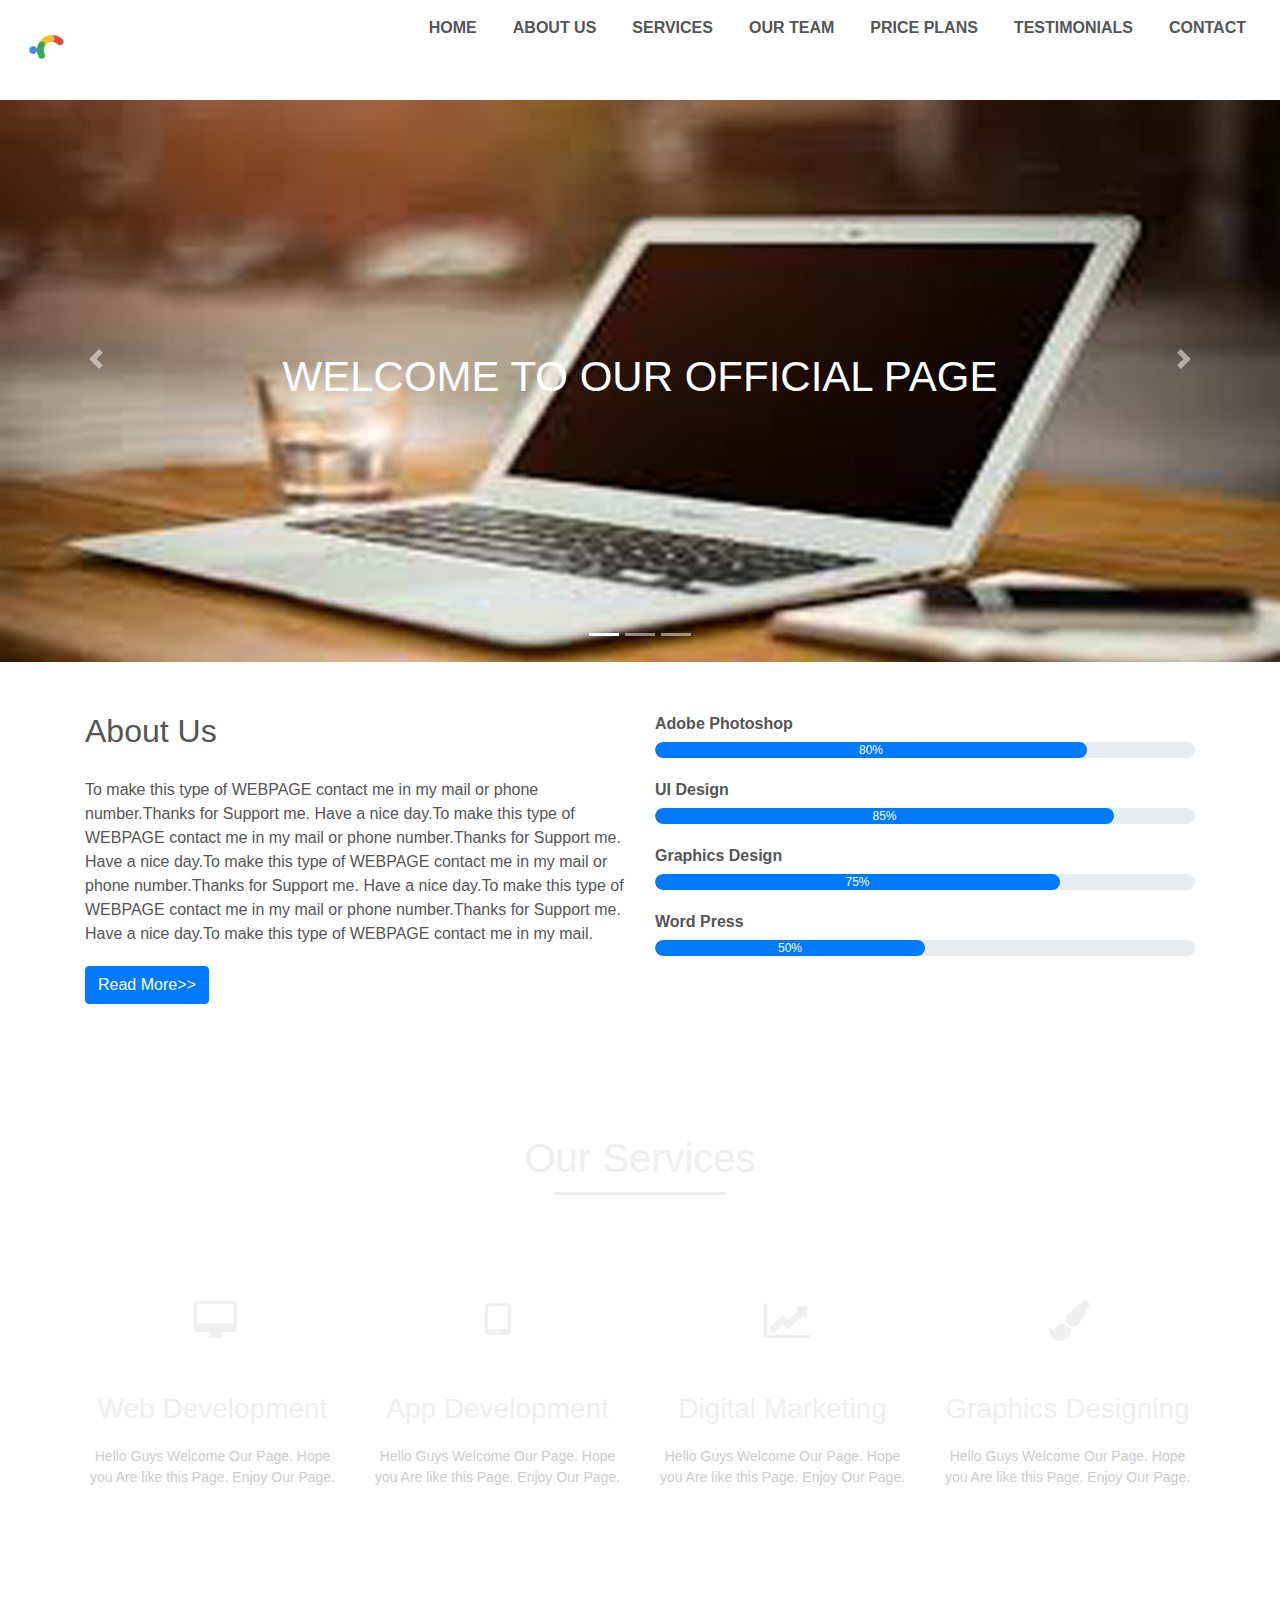
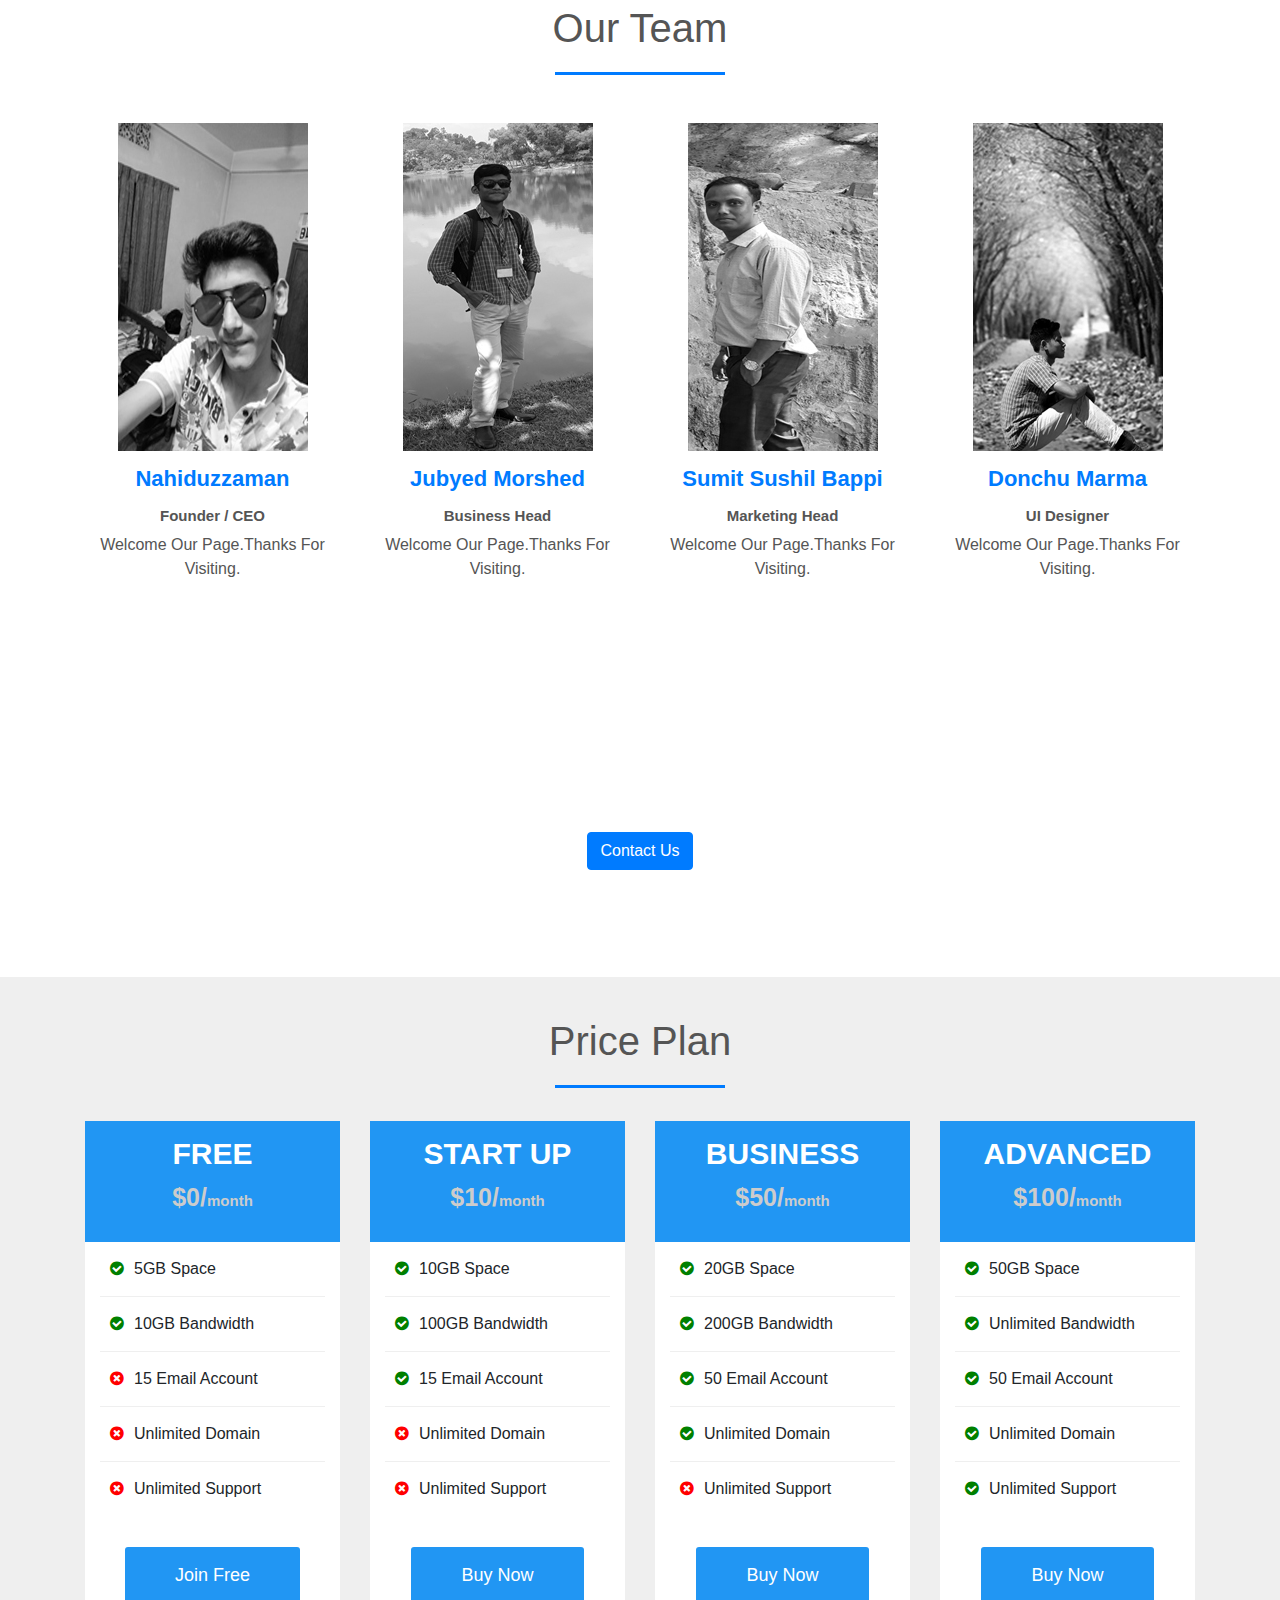
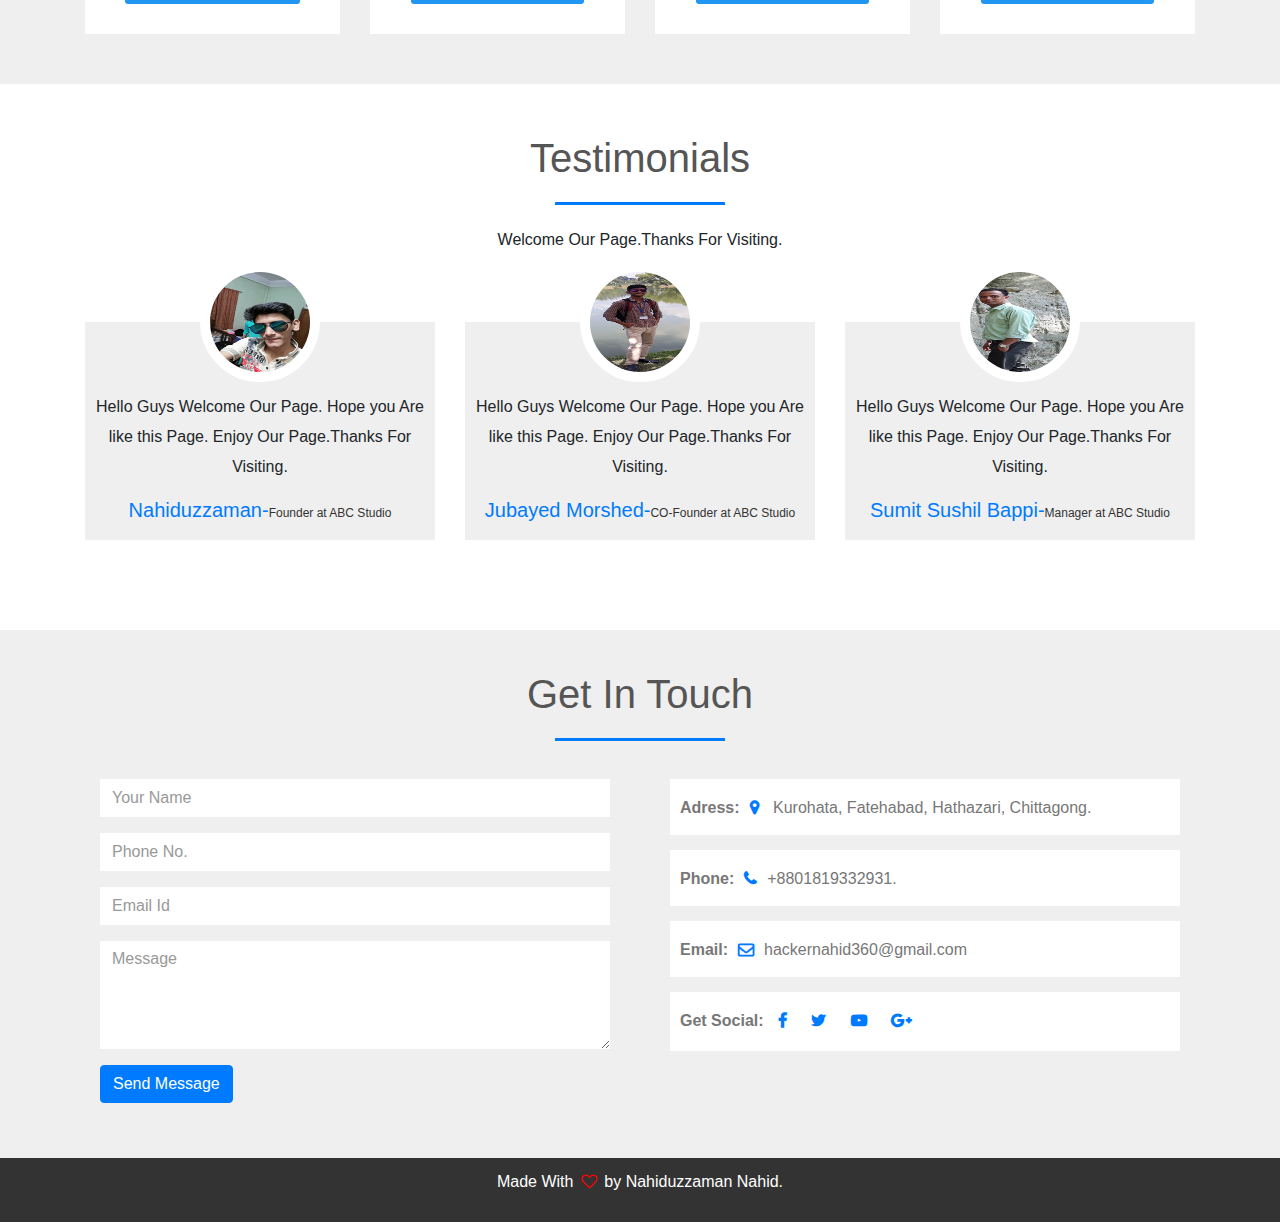
==== Full Site.html @ 356517ec "My First Web Page" ====
<!DOCTYPE html>
<head>
<title>Business Site</title>
<link rel="stylesheet" type="text/css" href="style.css">
<link rel="stylesheet" href="https://stackpath.bootstrapcdn.com/font-awesome/4.7.0/css/font-awesome.min.css">
<link rel="stylesheet" href="https://stackpath.bootstrapcdn.com/bootstrap/4.3.1/css/bootstrap.min.css">
<script src="https://code.jquery.com/jquery-3.3.1.slim.min.js"></script>
<script src="https://cdnjs.cloudflare.com/ajax/libs/popper.js/1.14.7/umd/popper.min.js"></script>
<script src="https://stackpath.bootstrapcdn.com/bootstrap/4.3.1/js/bootstrap.min.js"></script>
<div class="main">
<div class="logo">
<img src="source.gif">
</div>
</div>
</head>
<body>

 <!-------NavigationBar--------->
 <section id="nav-bar">
 <nav class="navbar navbar-expand-lg navbar-light">
  <a class="navbar-brand" href="#"></a>
  <button class="navbar-toggler" type="button" data-toggle="collapse" data-target="#navbarNav" aria-controls="navbarNav" aria-expanded="false" aria-label="Toggle navigation">
    <span class="navbar-toggler-icon"></span>
  </button>
  <div class="collapse navbar-collapse" id="navbarNav">
    <ul class="navbar-nav ml-auto">
      <li class="nav-item">
        <a class="nav-link" href="#top">HOME</a>
      </li>
      <li class="nav-item">
        <a class="nav-link" href="#about">ABOUT US</a>
      </li>
      <li class="nav-item">
        <a class="nav-link" href="#services">SERVICES</a>
      </li>
      <li class="nav-item">
        <a class="nav-link " href="#Team">OUR TEAM</a>
      </li>
      <li class="nav-item">
        <a class="nav-link " href="#price">PRICE PLANS</a>
      </li>
      <li class="nav-item">
        <a class="nav-link " href="#testimonials">TESTIMONIALS</a>
      </li>
      <li class="nav-item">
        <a class="nav-link " href="#contact">CONTACT</a>
      </li>
    </ul>
  </div>
</nav>
 </section>
               <!---------------slider---------->
               <div id="slider">
              <div id="headerslider" class="carousel slide" data-ride="carousel">
  <ol class="carousel-indicators">
    <li data-target="#headerslider" data-slide-to="0" class="active"></li>
    <li data-target="#headerslider" data-slide-to="1"></li>
    <li data-target="#headerslider" data-slide-to="2"></li>
  </ol>
  <div class="carousel-inner">
    <div class="carousel-item active">
      <img src="Untitled-1.jpg" class="d-block img-fluid">
      <div class="carousel-caption">
      <h5>WELCOME TO OUR OFFICIAL PAGE</h5>
      </div>
    </div>
    <div class="carousel-item">
      <img src="Untitled-2.jpg" class="d-block w-100 img-fluid">
       <div class="carousel-caption">
      <h5>JOIN US WITH OUR BUSINESS</h5>
      </div>
    </div>
    <div class="carousel-item">
      <img src="Untitled-3.jpg" class="d-block w-100 img-fluid">
       <div class="carousel-caption">
      <h5>WE ARE THE DEVELOPER</h5>
      </div>
    </div>
  </div>
  <a class="carousel-control-prev" href="#headerslider" role="button" data-slide="prev">
    <span class="carousel-control-prev-icon" aria-hidden="true"></span>
    <span class="sr-only">Previous</span>
  </a>
  <a class="carousel-control-next" href="#headerslider" role="button" data-slide="next">
    <span class="carousel-control-next-icon" aria-hidden="true"></span>
    <span class="sr-only">Next</span>
  </a>
</div>
</div>

<!----------------About---------------->
<section id="about">
<div class="container">
<div class="row">
<div class="col-md-6">
<h2>About Us</h2>
<div class="about-content">
To make this type of WEBPAGE contact me in my mail or phone number.Thanks for Support me. Have a nice day.To make this type of WEBPAGE contact me in my mail or phone number.Thanks for Support me. Have a nice day.To make this type of WEBPAGE contact me in my mail or phone number.Thanks for Support me. Have a nice day.To make this type of WEBPAGE contact me in my mail or phone number.Thanks for Support me. Have a nice day.To make this type of WEBPAGE contact me in my mail.
</div>
<button type="button" class="btn btn-primary">Read More>></button>
</div>
<div class="col-md-6 skills-bar">
<p>Adobe Photoshop</p>
<div class="progress">
<div class="progress-bar" style="width: 80%">80%</div>
</div>
<p>UI Design</p>
<div class="progress">
<div class="progress-bar" style="width: 85%">85%</div>
</div>
<p>Graphics Design</p>
<div class="progress">
<div class="progress-bar" style="width: 75%">75%</div>
</div>
<p>Word Press</p>
<div class="progress">
<div class="progress-bar" style="width: 50%">50%</div>
</div>
</div>
</div>
</div>
</section>
<!------------------Services--------------->
<section id="services">
<div class="container">
<h1>Our Services</h1>
<div class="row services">
<div class="col-md-3 text-center">
<div class="icon">
<i class="fa fa-desktop"></i>
</div>
<h3>Web Development</h3>
<p>Hello Guys Welcome Our Page. Hope you Are like this Page. Enjoy Our Page.</p>
</div>
<div class="col-md-3 text-center">
<div class="icon">
<i class="fa fa-tablet"></i>
</div>
<h3>App Development</h3>
<p>Hello Guys Welcome Our Page. Hope you Are like this Page. Enjoy Our Page.</p>
</div>
<div class="col-md-3 text-center">
<div class="icon">
<i class="fa fa-line-chart"></i>
</div>
<h3>Digital Marketing</h3>
<p>Hello Guys Welcome Our Page. Hope you Are like this Page. Enjoy Our Page.</p>
</div>
<div class="col-md-3 text-center">
<div class="icon">
<i class="fa fa-paint-brush"></i>
</div>
<h3>Graphics Designing</h3>
<p>Hello Guys Welcome Our Page. Hope you Are like this Page. Enjoy Our Page.</p>
</div>
</div>
</div>
</section>
                          <!----------------Team Member------------>
             <section id="Team">
             <div class="container">
             <h1>Our Team</h1>
             <div class="row">
             <div class="col-md-3 profile-pic text-center">
             <div class="img-box">
             <img src="team2.jpg" class="img-responsive">
             <ul>
             <a href="#"><li><i class="fa fa-facebook"></i></li></a>
                       <a href="#"><li><i class="fa fa-twitter"></i></li></a>
                                 <a href="#"><li><i class="fa fa-linkedin"></i></li></a>
                                 </ul>
             </div>
             <h2>Nahiduzzaman</h2>
             <h3>Founder / CEO</h3>
             <p>Welcome Our Page.Thanks For Visiting.</p>
             </div>
             <div class="col-md-3 profile-pic text-center">
             <div class="img-box">
             <img src="team1.jpg" class="img-responsive">
             <ul>
             <a href="#"><li><i class="fa fa-facebook"></i></li></a>
                       <a href="#"><li><i class="fa fa-twitter"></i></li></a>
                                 <a href="#"><li><i class="fa fa-linkedin"></i></li></a>
                                 </ul>
             </div>
             <h2>Jubyed Morshed</h2>
             <h3>Business Head</h3>
             <p>Welcome Our Page.Thanks For Visiting.</p>
             </div>
             <div class="col-md-3 profile-pic text-center">
             <div class="img-box">
             <img src="team3.jpg" class="img-responsive">
             <ul>
             <a href="#"><li><i class="fa fa-facebook"></i></li></a>
                       <a href="#"><li><i class="fa fa-twitter"></i></li></a>
                                 <a href="#"><li><i class="fa fa-linkedin"></i></li></a>
                                 </ul>
             </div>
             <h2>Sumit Sushil Bappi</h2>
             <h3>Marketing Head</h3>
             <p>Welcome Our Page.Thanks For Visiting.</p>
             </div>
             <div class="col-md-3 profile-pic text-center">
             <div class="img-box">
             <img src="team4.jpg" class="img-responsive">
             <ul>
             <a href="#"><li><i class="fa fa-facebook"></i></li></a>
                       <a href="#"><li><i class="fa fa-twitter"></i></li></a>
                                 <a href="#"><li><i class="fa fa-linkedin"></i></li></a>
                                 </ul>
             </div>
             <h2>Donchu Marma</h2>
             <h3>UI Designer</h3>
             <p>Welcome Our Page.Thanks For Visiting.</p>
             </div>
             </div>
             </div>
             </section>
<!-------------promo------------>
<section id="promo">
<div class="container">
<p>Get Free Domain Name And Web Hosting</p>
<a href="#" class="btn btn-primary">Contact Us</a>

</div>
</section>
<!----------------price plans------->
<section id="price">
<div class="container">
<h1>Price Plan</h1>
<div class="row">
<div class="col-md-3">
<div class="single-price">
<div class="price-head">
<h2>Free</h2>
<p>$0/<span>month</span></p>
</div>
<div class="price-content">
<ul>
<li><i class="fa fa-check-circle"></i>5GB Space</li>
<li><i class="fa fa-check-circle"></i>10GB Bandwidth</li>
<li><i class="fa fa-times-circle"></i>15 Email Account</li>
<li><i class="fa fa-times-circle"></i>Unlimited Domain</li>
<li><i class="fa fa-times-circle"></i>Unlimited Support</li>
</ul>
</div>
<div class="price-button">
<a class="buy-btn" href="#">Join Free</a>
</div>
</div>
</div>
<div class="col-md-3">
<div class="single-price">
<div class="price-head">
<h2>Start Up</h2>
<p>$10/<span>month</span></p>
</div>
<div class="price-content">
<ul>
<li><i class="fa fa-check-circle"></i>10GB Space</li>
<li><i class="fa fa-check-circle"></i>100GB Bandwidth</li>
<li><i class="fa fa-check-circle"></i>15 Email Account</li>
<li><i class="fa fa-times-circle"></i>Unlimited Domain</li>
<li><i class="fa fa-times-circle"></i>Unlimited Support</li>
</ul>
</div>
<div class="price-button">
<a class="buy-btn" href="#">Buy Now</a>
</div>
</div>
</div>
<div class="col-md-3">
<div class="single-price">
<div class="price-head">
<h2>Business</h2>
<p>$50/<span>month</span></p>
</div>
<div class="price-content">
<ul>
<li><i class="fa fa-check-circle"></i>20GB Space</li>
<li><i class="fa fa-check-circle"></i>200GB Bandwidth</li>
<li><i class="fa fa-check-circle"></i>50 Email Account</li>
<li><i class="fa fa-check-circle"></i>Unlimited Domain</li>
<li><i class="fa fa-times-circle"></i>Unlimited Support</li>
</ul>
</div>
<div class="price-button">
<a class="buy-btn" href="#">Buy Now</a>
</div>
</div>
</div>
<div class="col-md-3">
<div class="single-price">
<div class="price-head">
<h2>Advanced</h2>
<p>$100/<span>month</span></p>
</div>
<div class="price-content">
<ul>
<li><i class="fa fa-check-circle"></i>50GB Space</li>
<li><i class="fa fa-check-circle"></i>Unlimited Bandwidth</li>
<li><i class="fa fa-check-circle"></i>50 Email Account</li>
<li><i class="fa fa-check-circle"></i>Unlimited Domain</li>
<li><i class="fa fa-check-circle"></i>Unlimited Support</li>
</ul>
</div>
<div class="price-button">
<a class="buy-btn" href="#">Buy Now</a>
</div>
</div>
</div>
</div>
</div>
</section>
<!------------Testimonials----------->
<section id="testimonials">
<div class="container">
<h1>Testimonials</h1>
<p class="text-center">Welcome Our Page.Thanks For Visiting.</p>
<div class="row">
<div class="col-md-4 text-center">
<div class="profile">
<img src="team2.jpg" class="user">
<blockquote>Hello Guys Welcome Our Page. Hope you Are like this Page. Enjoy Our Page.Thanks For Visiting.</blockquote>
<h3>Nahiduzzaman-<span>Founder at ABC Studio </span></h3>
</div>
</div>
<div class="col-md-4 text-center">
<div class="profile">
<img src="team1.jpg" class="user">
<blockquote>Hello Guys Welcome Our Page. Hope you Are like this Page. Enjoy Our Page.Thanks For Visiting.</blockquote>
<h3>Jubayed Morshed-<span>CO-Founder at ABC Studio </span></h3>
</div>
</div>
<div class="col-md-4 text-center">
<div class="profile">
<img src="team3.jpg" class="user">
<blockquote>Hello Guys Welcome Our Page. Hope you Are like this Page. Enjoy Our Page.Thanks For Visiting.</blockquote>
<h3>Sumit Sushil Bappi-<span>Manager at ABC Studio </span></h3>
</div>
</div>
</div>
</div> 
</section>
<!-----------------Get in touch---------->
<section id="contact">
<div class="container">
<h1>Get In Touch</h1>
<div class="row">
<div class="col-md-6">
<form class="contact-form">
<div class="form-group">
<input type="text" class="form-control" placeholder="Your Name">
</div>
<div class="form-group">
<input type="number" class="form-control" placeholder="Phone No.">
</div>
<div class="form-group">
<input type="email" class="form-control" placeholder="Email Id">
</div>
<div class="form-group">
<textarea class="form-control" rows="4" placeholder="Message"></textarea>
</div>
<button type="submit" class="btn btn-primary">Send Message</button>
</form>
</div>
<div class="col-md-6 contact-info">
<div class="follow"><b>Adress:</b><i class="fa fa-map-marker"></i> Kurohata, Fatehabad, Hathazari, Chittagong.</div>

<div class="follow"><b>Phone:</b><i class="fa fa-phone"></i>+8801819332931.</div>

<div class="follow"><b>Email:</b><i class="fa fa-envelope-o"></i>hackernahid360@gmail.com </div>

<div class="follow"><label><b>Get Social:</b></label>
<a href="#"><i class="fa fa-facebook"></i></a>
<a href="#"><i class="fa fa-twitter"></i></a>
<a href="#"><i class="fa fa-youtube-play"></i></a>
<a href="#"><i class="fa fa-google-plus"></i></a>

</div>

</div>
</div>
</div>
</section>

<!-----------footer----------->
<section id="footer">
<div class="container text-center">
<p>Made With <i class="fa fa-heart-o"></i> by Nahiduzzaman Nahid.</p>
</div>
</section>

<script src="smooth-scroll.js"></script>
<script>
	var scroll = new SmoothScroll('a[href*="#"]');
</script>

</body>
</html>
---- style.css ----
*{
	  margin: 0;
	  padding: 0;
	}

nav-bar{
	position: sticky;
	top: 0;
	z-index: 10;
	
	}
.navbar-nav li{
	        padding: 0 10px;
	}
.navbar-nav li a{
	        float: right;
			text-align: left;
	}
.logo img{
          float: left;
		  width: 100px;
		  height: auto;
}
#nav-bar ul li a:hover
{
	                   color: #007bff!important;
	}
.navbar{
	                    background: #fff;
	}
.navbar-toggler{
	                  border: none!important;
	}
.nav-link{
	                           color: #555!important;;
							   font-weight: 600;
							   font-size: 16px;
	}
#slider{
	                       width: 100%;
	}
.carousel-caption{
	                                 top: 50%;
									 transform: translateY(-50%);
									 bottom: initial!important;
	}
.carousel-caption h5
{
	                            color: #fff;
								font-size: 42px;
	} 
#about
{
	                       padding-top: 50px;
						   padding-bottom: 50px;
						   color: #555;
	}
#about .btn
{
	                margin-top: 20px;
					margin-bottom: 30px;
					   
	}
.about-content
{
	              padding-top: 20px;
	}
.skills-bar p
{
	                   margin-bottom: 6px;
					   font-weight: 600;
	}
.progress-bar{
	             border-radius: 16px;
	}
.progress
{
	               border-radius: 16px!important;
				   margin-bottom: 20px;
	}
#services
{
	background-image: linear-gradient(rgba(0,0,0,0.8), rgba(0,0,0,0.8)), url(h.jpg);
	background-size: cover;
	background-position: center;
	color: #efefef!important;
	background-attachment: fixed;
	padding-top: 50px;
	padding-bottom: 50px; 
	}
#services h1
{
           text-align: center;
		   padding-bottom: 10px;
		   color: #efefef!important;	
	}
#services h1:after
{
	        content:'';
			background: #efefef;
			display: block;
			height: 3px;
			width: 170px;
			margin: 10px auto 5px; 
			
	}
.services{
	                           margin-top: 40px;
	}
.icon{
	                      font-size: 40px;
						  margin: 20px auto;
						  height:: 50px;
						  padding: 20px;
						  width: 80px;
						  border: 1px solid #fff;
						  border-radius: 50%;
	}
#services p
{
	                        font-size: 14px;
							margin-top: 20px;
							color: #ccc;
							
	}
.services .col-md-3:hover
{
	                     background: #007bff;
						 cursor: pointer;
						 transition: 0.7s;
	}	
#Team{
	                       padding-top: 50px;
						   padding-bottom: 50px;
						   color: #555;
	}
h1
{
                            text-align: center;
                             color: #555!important;
                            padding-bottom: 10px;	
	}
h1:after
{
	        content:'';
			background: #007bff;
			display: block;
			height: 3px;
			width: 170px;
			margin: 20px auto 5px; 
			
	}
.profile-pic
{
	            margin-top: 25px;
	}	
.profile-pic .img-box
{
	            opacity: 1;
				position: relative;
				display: block;
	}
.profile-pic .img-box img
{
	          filter: grayscale(1);
			
	}
.profile-pic .img-box img:hover
{
	   
	        filter: grayscale(0);
			cursor: pointer;
	
}
.profile-pic h2{
	              font-size: 22px;
				  font-weight: bold;
				  margin-top: 15px;
				  color: #007bff!important;
	}
.profile-pic h3{
	              font-size: 15px;
				  font-weight: bold;
				  margin-top: 15px;
	}
#Team .fa{
	                width: 25px;
					height: 25px;
					color: #007bff!important;
					background: #fff;
					padding: 4px;
					border-radius: 50%;
	}	
.img-box ul{
	             padding: 15px 0;
				 position: absolute;
				 z-index: 2;
				 bottom: 0;
				 left: 50%;
				 transform: translateX(-50%);
				 opacity: 0;
	}
.img-box ul li{
	              padding: 5px;
				  display: inline-block;
	} 	
.img-box:hover ul{
	                         opacity: 1;
	}	
.img-box ul, .img-box ul li{
	             transition: 0.5s;
	}
#promo{
	background-image: linear-gradient(rgba(0,0,0,0.8), rgba(0,0,0,0.8)), url(hqdefault.jpg);
	background-size: cover;
	background-position: center;
	color: #fff;
	background-attachment: fixed;
	padding: 100px;
	text-align: center;
	font-family: sans-serif;
	font-size: 38px; 
	}	
#price{
	            padding: 40px 0;
				background: #efefef;
	}	
.single-price{
	                            margin: 10px auto;
								display: inline;
								float: left;
								width: 100%;
								background-color: #fff;
								transition: 0.5s;
	}	
.single-price:hover
{
	                      box-shadow: 0 2px 20px #333;
}
.price-head{
	         display: inline;
								float: left;
								width: 100%;
								background-color: #2196f3;
								text-align: center;
								padding: 10px 5px;
	}
.price-head h2{
	                   color: #fff;
					   font-size: 30px;
					   font-weight: bold;
					   margin-bottom: 5px;
					   padding: 5px;
					   text-transform: uppercase;
	}
.price-head p{
	             font-size: 25px;
				 color: #ccc;
				 font-weight: bold;
				 line-height: 30px;
	}
#price span{
	     font-size: 15px;
	}
.price-content{
	            width: 100%;
				padding: 0 15px;
				float: left;
			display: inline;;
	}
.price-content ul li
{
	                     border-bottom: 1px solid #efefef;
						 padding: 15px 10px;
						 list-style: none;
	}
ul li:last-child
{
	                   border: none;
	}
.fa-check-circle{
	         color: green;
			 margin-right: 10px;
			 font-size: 20px;
	}
.fa-times-circle{
	                  color: red;
			 margin-right: 10px;
			 font-size: 20px;
	}
.price-button{
	                                width: 100%;
				padding: 15px 15px 30px;
				float: left;
			display: inline;;
			text-align: center;
	}
.buy-btn{
	               background-color: #2196f3;
				   border-radius: 3px;
				   display: inline-block;
				   font-size: 18px;
				   padding: 15px 50px;
				   transition: 0.5s;
	}
.buy-btn:hover{
	                     border-color: 1px solid #fff;
						 background-color: #3f51b5;
	}
a{
	          text-decoration: none !important;
			  color: #fff !important;
			  	}	

#testimonials{
	                  padding-top: 50px;
					  padding-bottom: 50px;
	}
#testimonials .row{
	                     margin-top: 30px;
	}
.col-md-4{
	                    margin: 40px auto;
	}
.profile{
	                     padding: 70px 10px 10px;
						 background-color: #efefef;
	}
	
.profile img{
	            top: -60px;
				position: absolute;
				left: calc(50% - 60px);
				border: 10px solid #fff;
	}
.user{
	            width: 120px;
				height: 120px;
				border-radius: 50%;
}
.profile h3{
	            font-size: 20px;
				margin-top: 15px;
				color: #007bff;
	} 
#testimonials span{
	              font-size: 12px;
				  color: #333;
	}
blockquote{
	       font-size: 16px;
		   line-height: 30px;
	}
.profile:hover
{
           box-shadow: 0 0 15px 5px rgba(0,0,0,0.2);
		   cursor: pointer;
		   transition: 0.5s;	
	}
#contact
{
	          background: #efefef;
			  padding-top: 40px;
			  padding-bottom: 40px;
			  color: #777;
	}
.contact-form{
	    padding: 15px;
	}
.form-control{
	         border-radius: 0 !important;
			 border: none !important;
	}
::placeholder
{
	  color: #999 !important;
	}

.follow{
	      padding: 10px;
		  background: #fff;
		  margin: 15px;
	}
.contact-info .fa
{
	                 margin: 10px;
					 color: #007bff;
					 font-weight: bold;
	}
#footer{
	             background: #333;
				 color: #fff;
				 padding: 12px;
	}
.fa-heart-o{
	              margin: 3px;
				  color: red;
	}
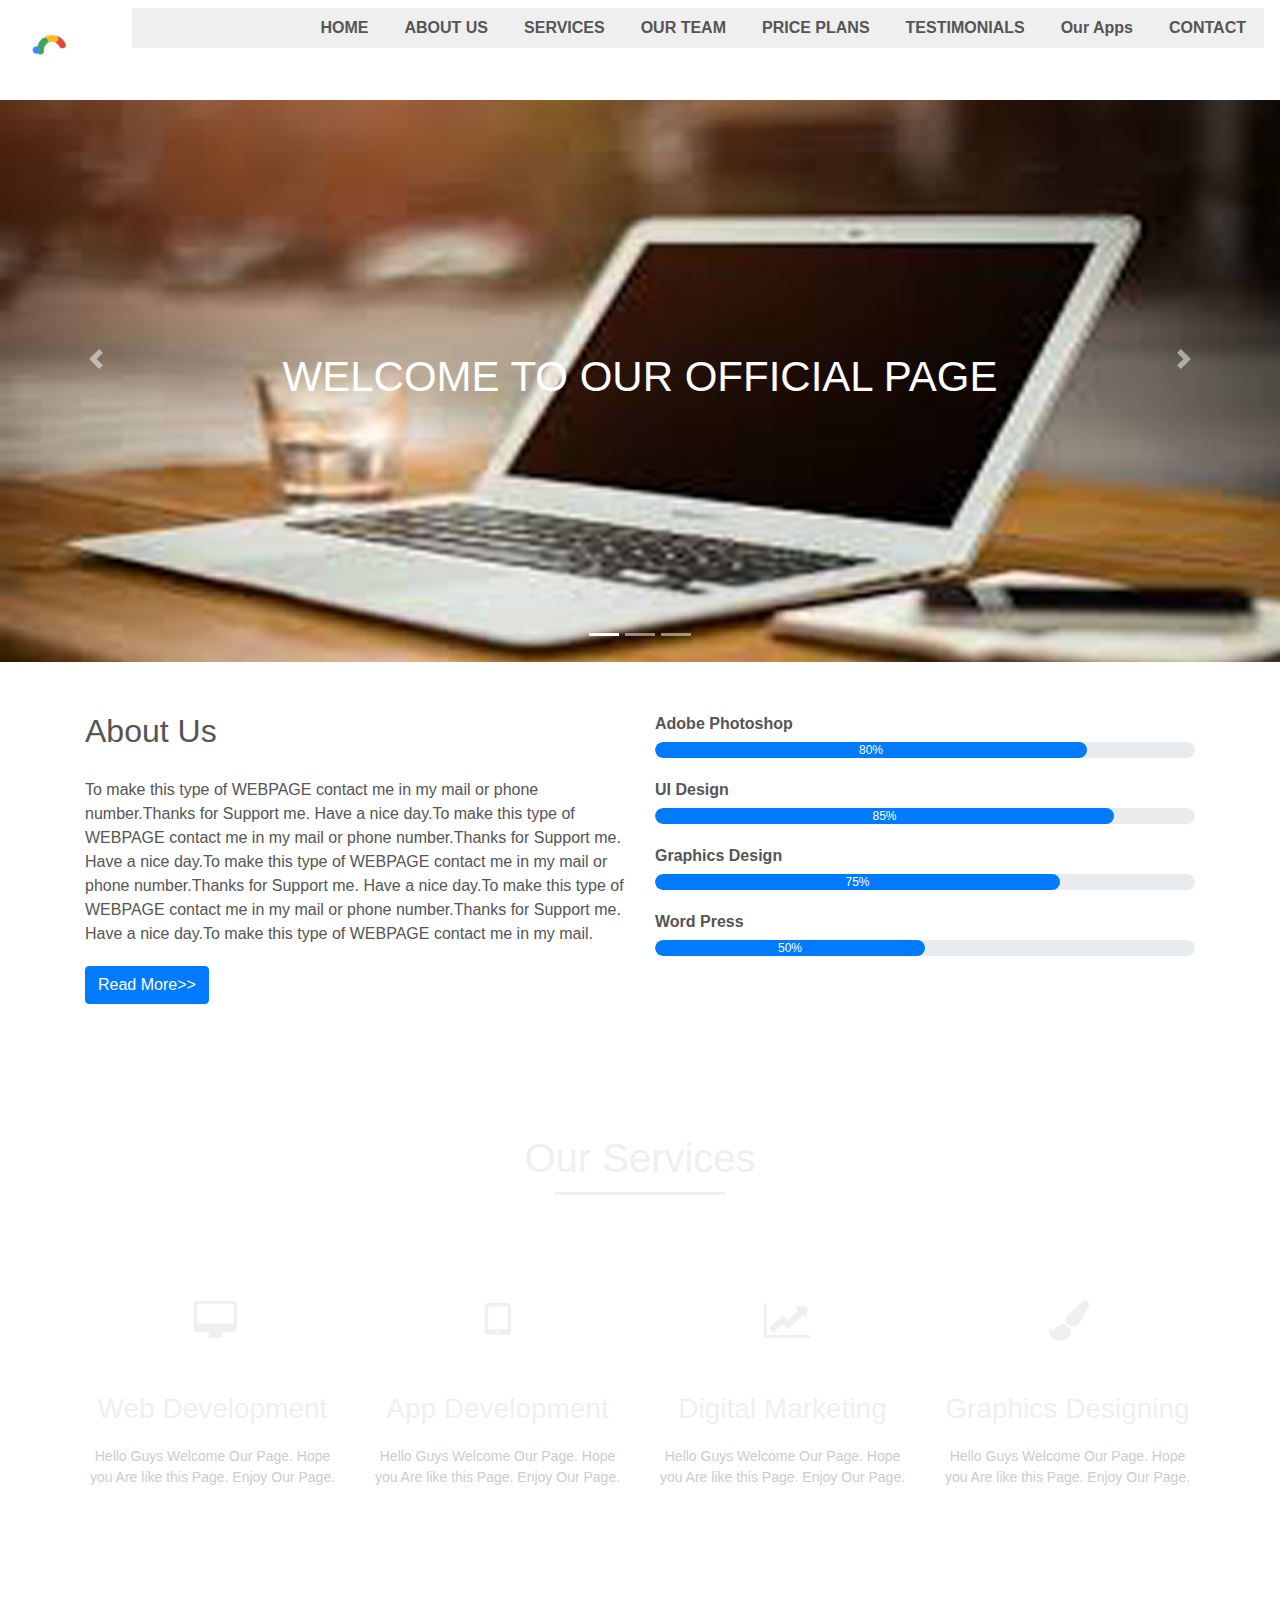
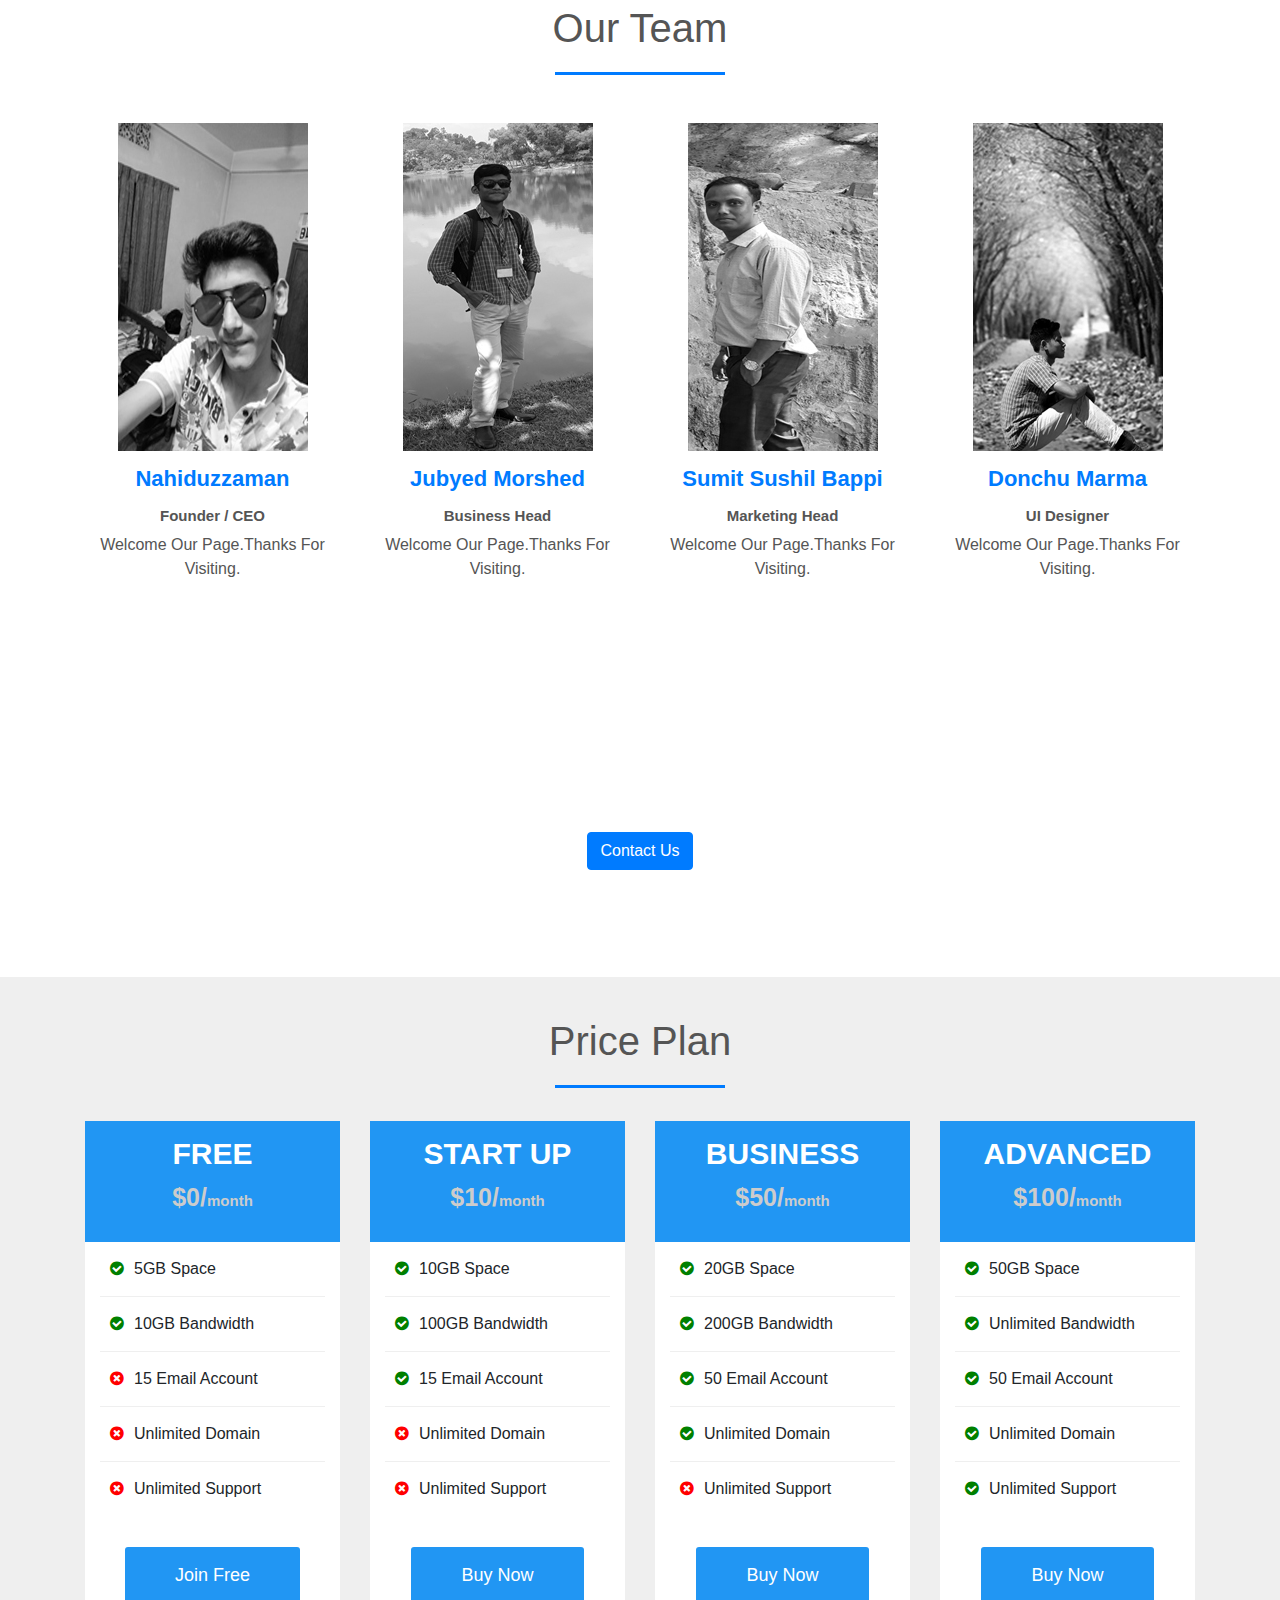
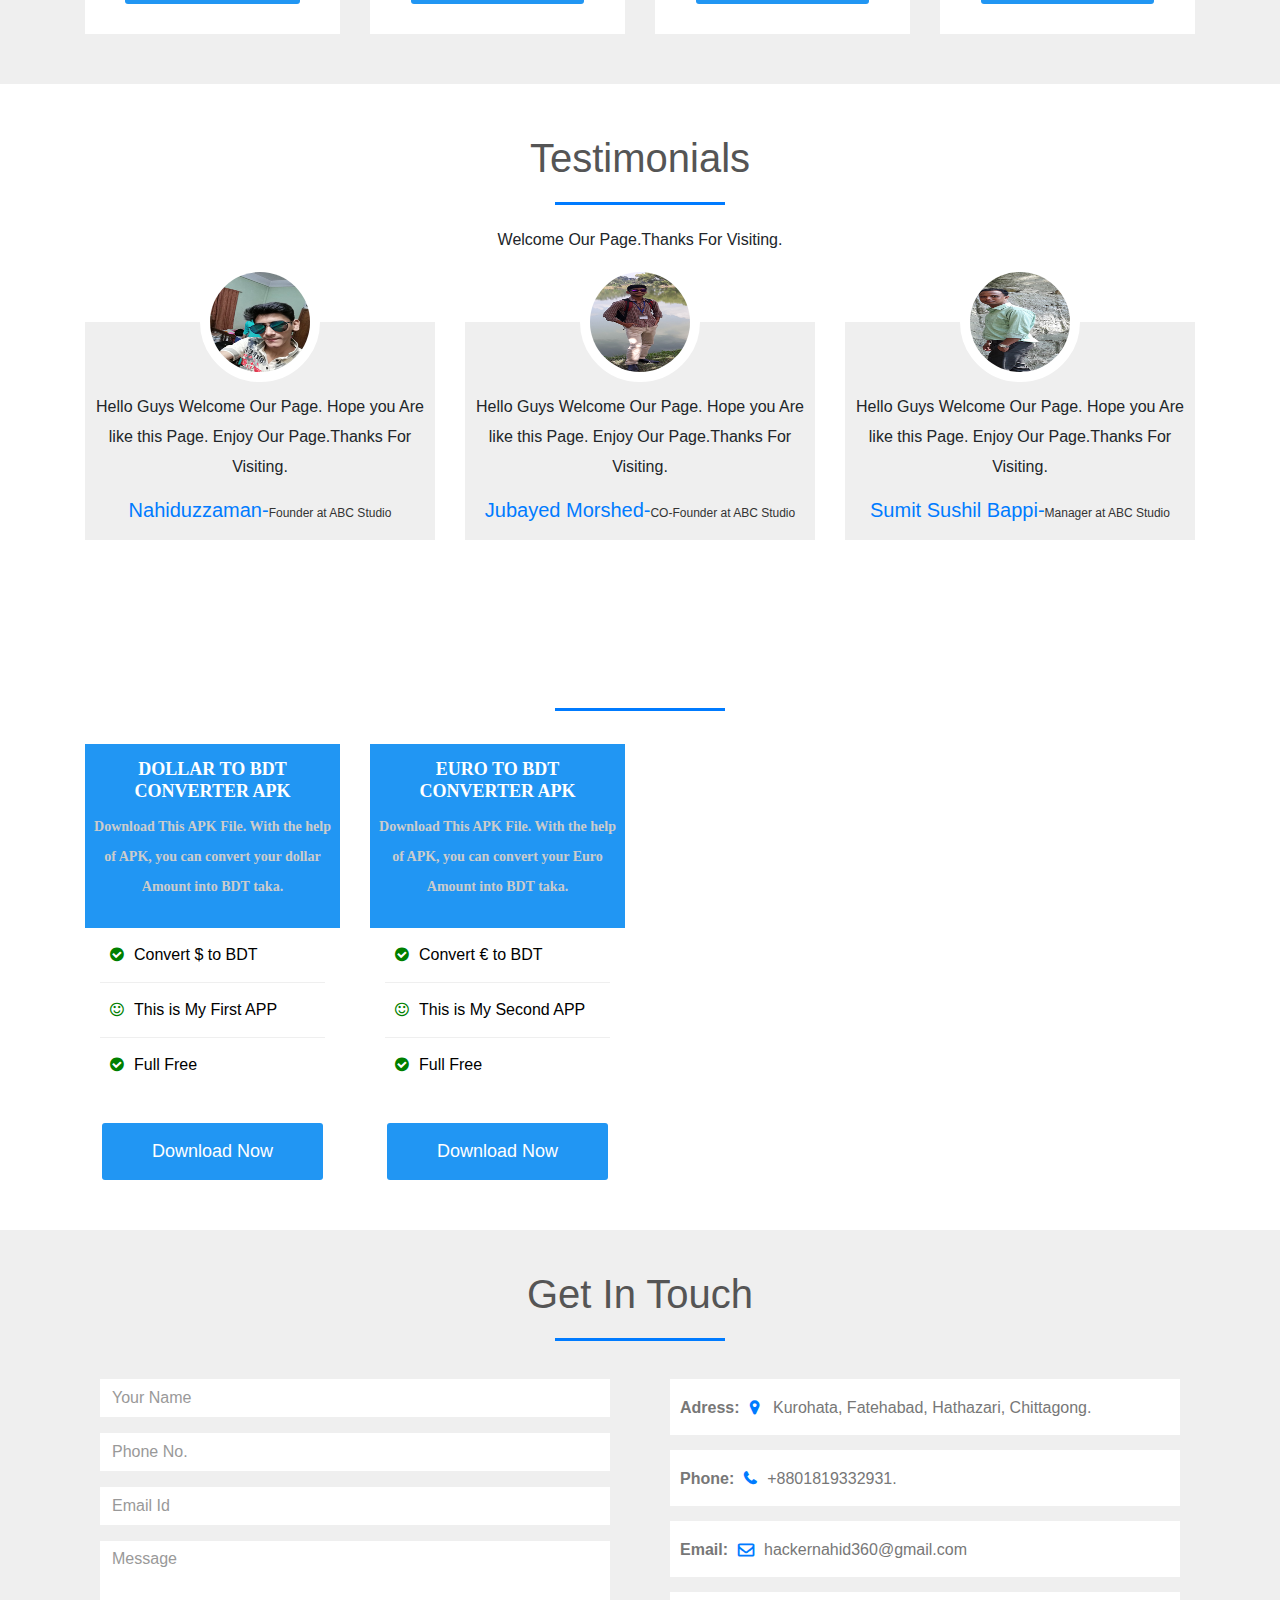
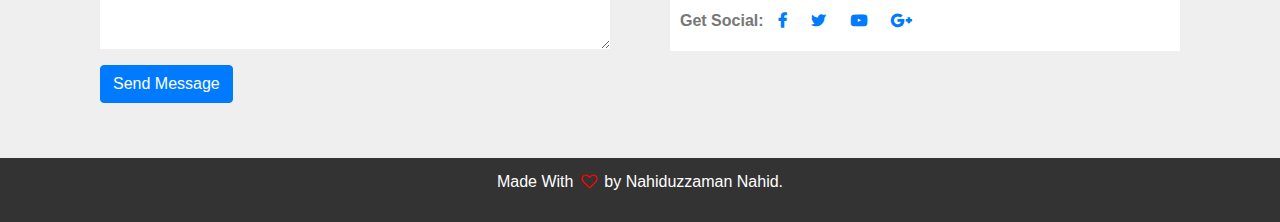
==== commit 0943867e: "h" ====
--- a/Full Site.html
+++ b/Full Site.html
@@ -41,6 +41,9 @@
       </li>
       <li class="nav-item">
         <a class="nav-link " href="#testimonials">TESTIMONIALS</a>
+      </li>
+      <li class="nav-item">
+        <a class="nav-link " href="#app">Our Apps</a>
       </li>
       <li class="nav-item">
         <a class="nav-link " href="#contact">CONTACT</a>
@@ -342,6 +345,55 @@
 </div>
 </div> 
 </section>
+
+<!----------Our App---------->
+<section id="app">
+<div class="container">
+<h1>Our Apps</h1>
+<div class="row">
+<div class="col-md-3">
+<div class="single-price">
+<div class="price-head">
+<h2>Dollar to BDT Converter APK</h2>
+<p>Download This APK File. With the help of APK, you can convert your dollar Amount into BDT taka.</p>
+</div>
+<div class="price-content">
+<ul>
+<li><i class="fa fa-check-circle"></i>Convert $ to BDT</li>
+<li><i class="fa fa-smile-o"></i>This is My First APP</li>
+<li><i class="fa fa-check-circle"></i>Full Free</li>
+</ul>
+</div>
+<div class="price-button">
+<a class="buy-btn" href="https://mega.nz/#!SGQB0IRL!fi9SX2n_SfookmQx586IRLiT5_iKJdAM7RtuZ-yh-yg">Download Now</a>
+</div>
+</div>
+</div>
+<div class="col-md-3">
+<div class="single-price">
+<div class="price-head">
+<h2>Euro to BDT Converter APK</h2>
+<p>Download This APK File. With the help of APK, you can convert your Euro Amount into BDT taka.</p>
+</div>
+<div class="price-content">
+<ul>
+<li><i class="fa fa-check-circle"></i>Convert € to BDT</li>
+<li><i class="fa fa-smile-o"></i>This is My Second APP</li>
+<li><i class="fa fa-check-circle"></i>Full Free</li>
+</ul>
+</div>
+<div class="price-button">
+<a class="buy-btn" href="https://mega.nz/#!WHwlXCLD!E6D-o-__9R-0nvdf_anDrdY-3HSffesKd22klUUWBvY">Download Now</a>
+</div>
+</div>
+</div>
+
+</div>
+</div>
+
+</section>
+
+
 <!-----------------Get in touch---------->
 <section id="contact">
 <div class="container">
--- a/style.css
+++ b/style.css
@@ -396,7 +396,36 @@
 	              margin: 3px;
 				  color: red;
 	}
-
-
-
-
+#navbarNav
+{
+	background-color: #efefef!important;
+
+	}
+#app {
+background-image: linear-gradient(rgba(0,0,0,0.8), rgba(0,0,0,0.8)), url(hqdefault.jpg);
+	background-size: cover;
+	background-position: center;
+	color: #000;
+	background-attachment: fixed;
+	padding: 10px;
+	font-family: sans-serif;
+
+}
+#app h1{
+	             color: #fff !important;
+	}
+#app p
+{
+	      font-size: 14px;
+		  font-family: "Times New Roman", Times, serif;
+
+	}
+#app h2{
+	            font-size: 18px;
+				font-family: "Times New Roman", Times, serif; 
+ }
+ .fa-smile-o{
+	         color: green;
+			 margin-right: 10px;
+			 font-size: 20px;
+	}
